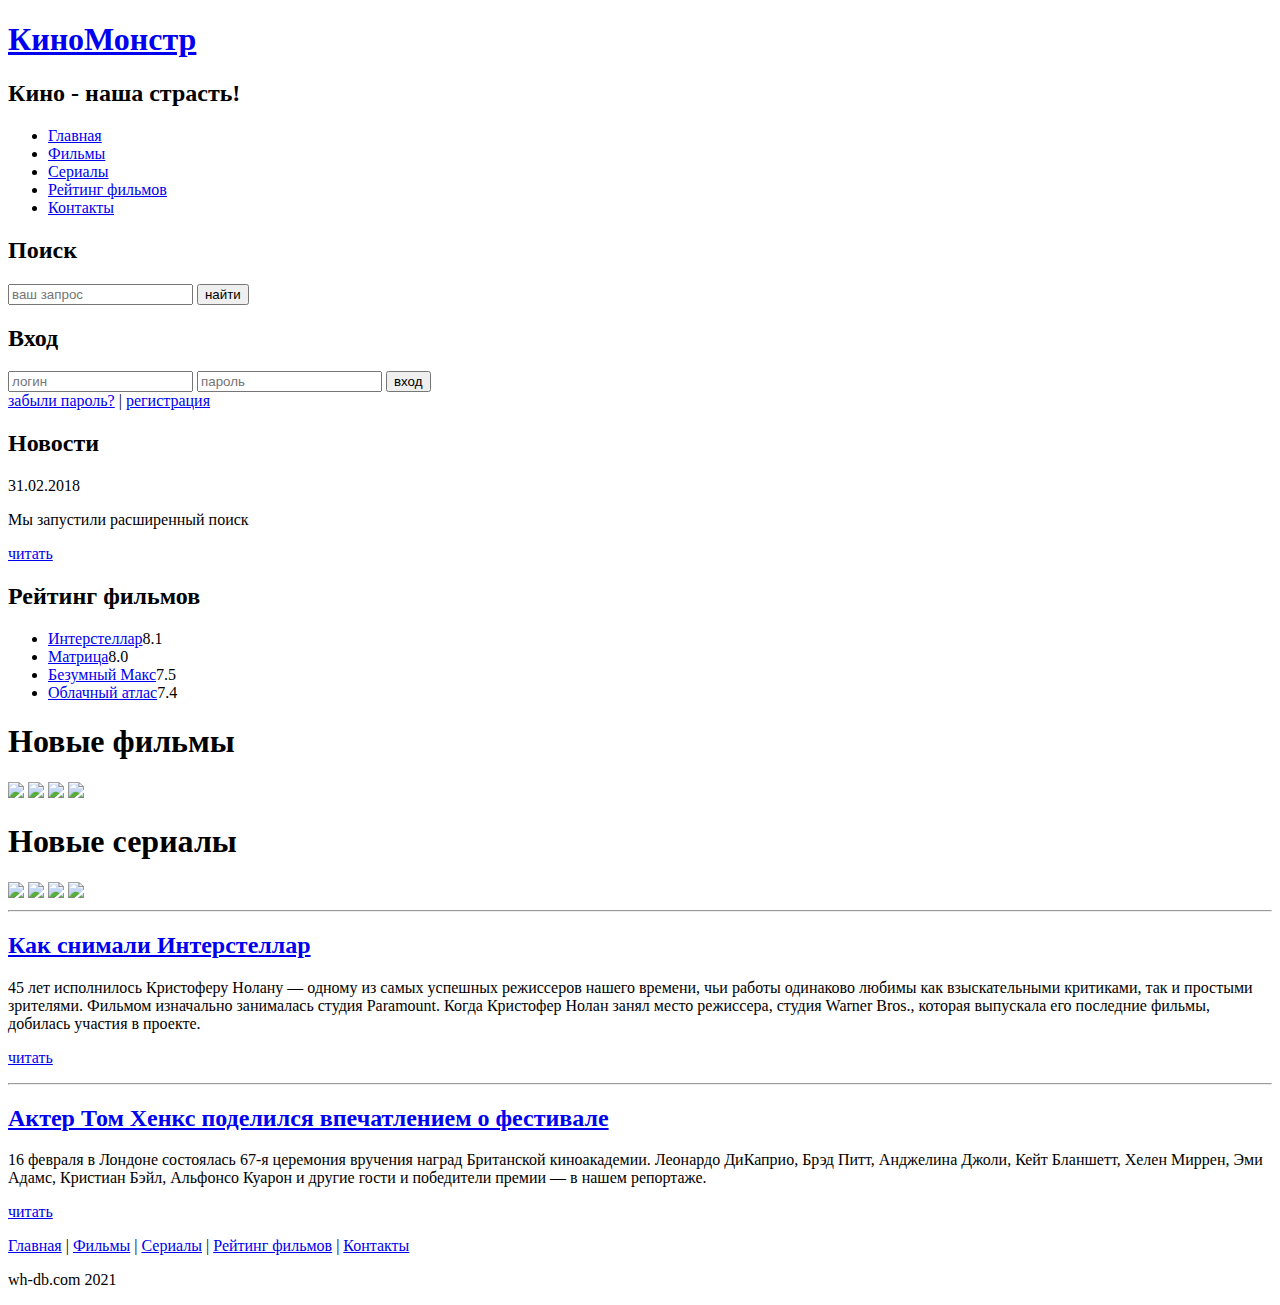
==== index.html @ 9699f9ee "feat: add new file index.html with code" ====
<!DOCTYPE html>
<html lang="ru">
<head>
	<meta charset="UTF-8">
	<meta name="viewport" content="width=device-width, initial-scale=1.0">
	<title>КиноМонстр</title>
	<meta name="description" content="Киномонстр - это портал о кино">
	<meta name ='keyword' content='фильмы, фильмы онлайн, hd'>
	<link rel="stylesheet" href="assets/css/style.css">
</head>
<body>
	<div class="main">
		
		<div class="header">
			<div class="logo">
				<div class="logo_text">
					<h1><a href="#">КиноМонстр</a></h1>
					<h2>Кино - наша страсть!</h2>
				</div>	
			</div>
			
			<div class="menubar">
				<ul class="menu">
					<li class="selected"><a href="#">Главная</a></li>
					<li><a href="films.html">Фильмы</a></li>
					<li><a href="#">Сериалы</a></li>
					<li><a href="raiting.html">Рейтинг фильмов</a></li>
					<li><a href="contact.html">Контакты</a></li>
				</ul>
			</div>
		</div>
		
		<div class="site_content">
			
			<div class="sidebar_container">
				<div class="sidebar">
					<h2>Поиск</h2>
					<form method="post" action="#" id="search_form">
						<input type="search" name="search_field" placeholder="ваш запрос">
						<input type="submit" class="btn" value="найти">
					</form>
				</div>

				<div class="sidebar">
					<h2>Вход</h2>
					<form method="post" action="#" id="login">
						<input type="text" name="login_field" placeholder="логин">
						<input type="password" name="password_field" placeholder="пароль">
						<input type="submit" class="btn" value="вход">
						<div class="lables_passreg_text">
							<span><a href="#">забыли пароль?</a></span> | <span><a href="#">регистрация</a></span>
						</div>
					</form>
				</div>
			
				<div class="sidebar">
					<h2>Новости</h2>
					<span>31.02.2018</span>
					<p>Мы запустили расширенный поиск</p>
					<a href="#">читать</a>
				</div>
			
				<div class="sidebar">
					<h2>Рейтинг фильмов</h2>
					<ul>
						<li><a href="#">Интерстеллар</a><span class="rating_sidebar">8.1</span></li>
						<li><a href="#">Матрица</a><span class="rating_sidebar">8.0</span></li>
						<li><a href="#">Безумный Макс</a><span class="rating_sidebar">7.5</span></li>
						<li><a href="#">Облачный атлас</a><span class="rating_sidebar">7.4</span></li>
					</ul>
				</div>
			</div>

			<div class="content">
				<h1>Новые фильмы</h1>

				<div class="films_block">
					<a href="#"><img src="assets/img/matrix.png"></a>
					<a href="#"><img src="assets/img/max.png"></a>
					<a href="show.html"><img src="assets/img/inter.png"></a>
					<a href="#"><img src="assets/img/cloud.png"></a>
				</div>

				<h1>Новые сериалы</h1>

				<div class="films_block">
					<a href="#"><img src="assets/img/dead.png"></a>
					<a href="#"><img src="assets/img/silicon.png"></a>
					<a href="#"><img src="assets/img/breakingbad.png"></a>
					<a href="#"><img src="assets/img/xfiles.png"></a>
				</div>
				
				<div class="posts">
					
					<hr>
					<h2><a href="#">Как снимали Интерстеллар</a></h2>
					<div class="posts_content">
						<p>
							45 лет исполнилось Кристоферу Нолану — одному из самых успешных режиссеров нашего времени, чьи работы одинаково любимы как взыскательными критиками, так и простыми зрителями. Фильмом изначально занималась студия Paramount. Когда Кристофер Нолан занял место режиссера, студия Warner Bros., которая выпускала его последние фильмы, добилась участия в проекте.
						</p>
					</div>
					<p><a href="#">читать</a></p>

					<hr>
					<h2><a href="#">Актер Том Хенкс поделился впечатлением о фестивале</a></h2>
					<div class="posts_content">
						<p>
							16 февраля в Лондоне состоялась 67-я церемония вручения наград Британской киноакадемии. Леонардо ДиКаприо, Брэд Питт, Анджелина Джоли, Кейт Бланшетт, Хелен Миррен, Эми Адамс, Кристиан Бэйл, Альфонсо Куарон и другие гости и победители премии — в нашем репортаже.
						</p>
					</div>
					<p><a href="#">читать</a></p>

				</div>
			</div>
		</div>
	
		<div class="footer">
			<p>
				<a href="#">Главная</a> |
				<a href="films.html">Фильмы</a> |
				<a href="#">Сериалы</a> |
				<a href="raiting.html">Рейтинг фильмов</a> |
				<a href="contact.html">Контакты</a> 
			</p>
			<p>wh-db.com 2021</p>
		</div>
	</div>
</body>
</html>
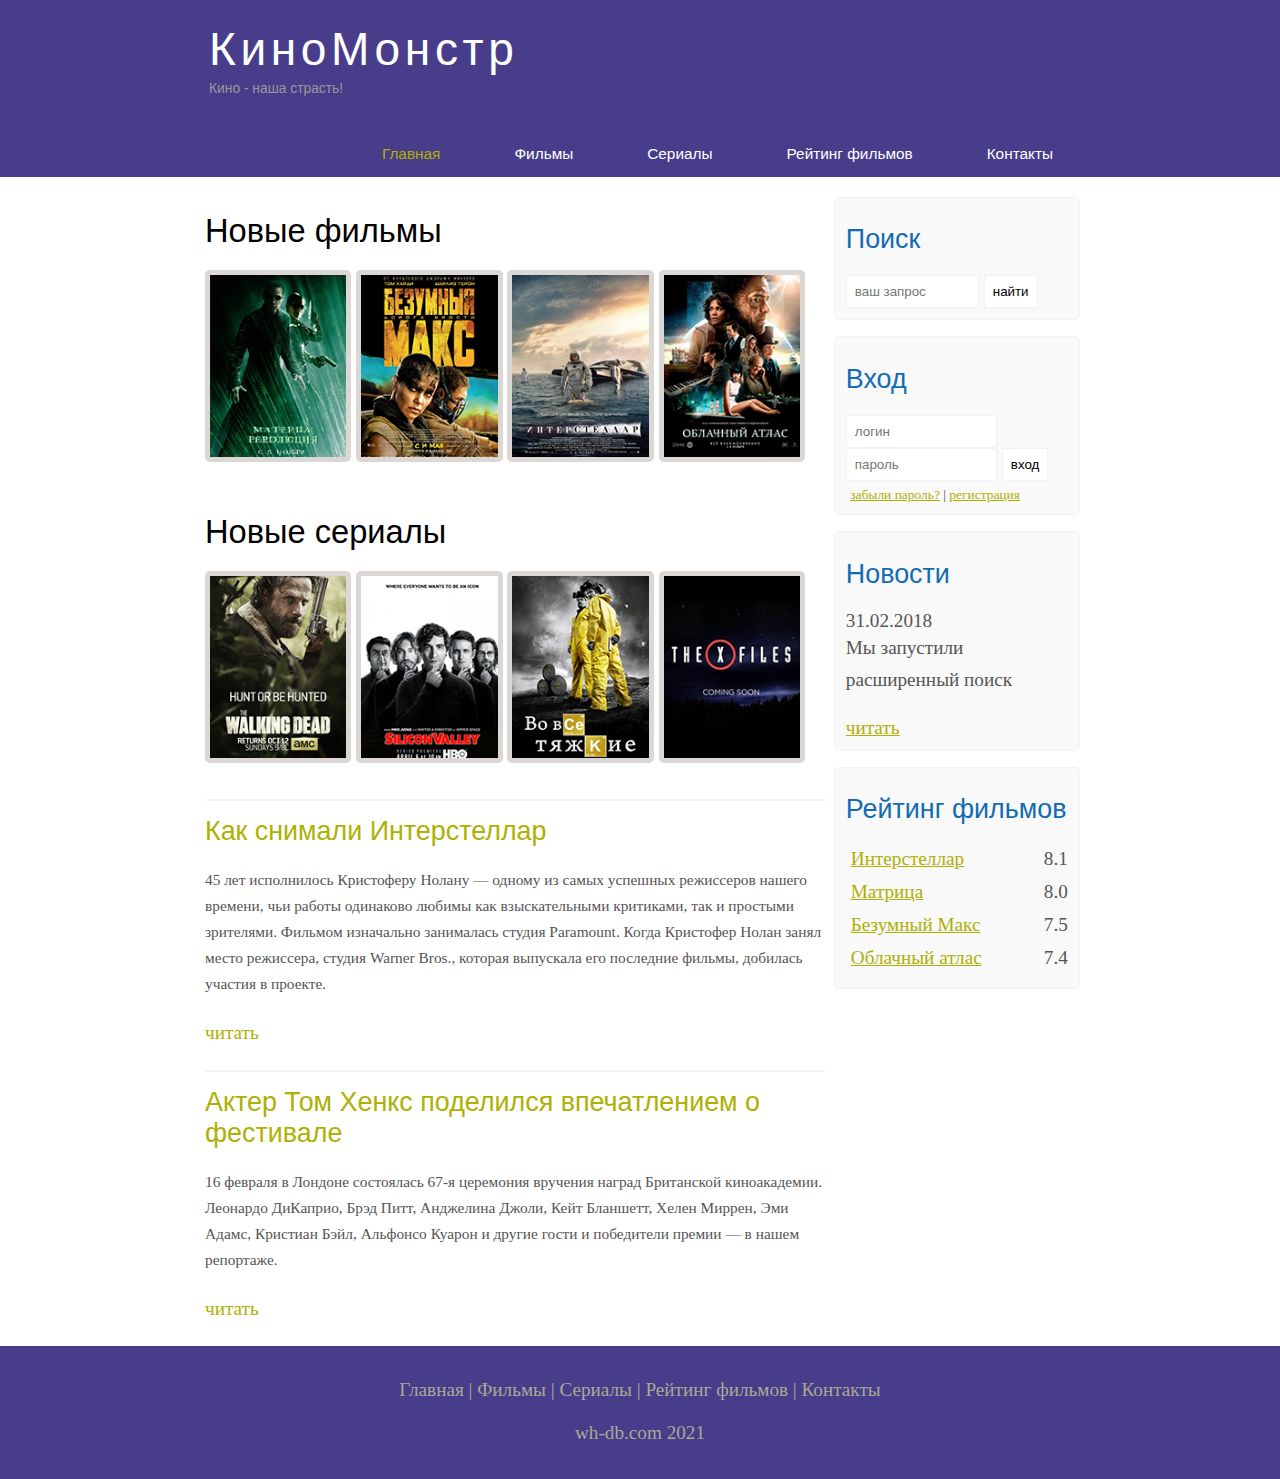
==== commit 4e769255: "feat: add correct name of file rating.html into file index.html" ====
--- a/index.html
+++ b/index.html
@@ -24,7 +24,7 @@
 					<li class="selected"><a href="#">Главная</a></li>
 					<li><a href="films.html">Фильмы</a></li>
 					<li><a href="#">Сериалы</a></li>
-					<li><a href="raiting.html">Рейтинг фильмов</a></li>
+					<li><a href="rating.html">Рейтинг фильмов</a></li>
 					<li><a href="contact.html">Контакты</a></li>
 				</ul>
 			</div>
--- a/assets/css/style.css
+++ b/assets/css/style.css
@@ -0,0 +1,540 @@
+* {
+	margin: 0;
+	padding: 0;
+}
+
+body {
+	font-size: 1.2em;
+	background-color: #fff;
+	color: #555;
+}
+
+p {
+	padding: 0 0 20px 0;
+	line-height: 1.7em;
+}
+
+input[type="text"], input[type="password"], input[type="search"] {
+	color: #5d5d5d;
+	width: 60%;
+	padding: 8px;
+}
+
+input, textarea {
+	outline: none;
+	border: none;
+	border: solid 1px #f2f2f2;
+}
+h1, h2 {
+	font: normal 170% 'century gothic', arial;
+	margin:  0 0 15px 0;
+	padding: 15px 0 5px 0;
+	color: #000;
+}
+
+h2 {
+	font-size: 140%;
+}
+
+a, a:hover {
+	outline: none;
+	text-decoration: underline;
+	color: #aeb002;
+}
+
+ul {
+	margin: 2px 0 22px 17px;
+}
+
+ul li {
+	margin: 0 0 6px 0;
+	padding: 0 0 4px 5px;
+	line-height: 1.5em;
+}
+
+hr {
+	border: solid 1px #f3f3f3;
+}
+
+
+.header {
+	background-color: darkslateblue;
+	height: 177px;
+	font-size: 0.8em;
+	margin-left: 0px;
+	margin-right: 0px;
+	min-width: 900px;
+}
+
+.main, .logo, .menubar, .site_content, .footer {
+	margin-left: auto;
+	margin-right: auto;
+}
+
+.logo {
+	width: 880px;
+	padding-bottom: 40px;
+}
+
+.logo h1, .logo h2 {
+	font: normal 300% 'century gothic', arial, sans-serif;
+	margin: 0 0 0 9px;
+}
+
+.logo_text h1, .logo_text h1 a, .logo_text h1 a:hover {
+	padding: 22px 0 0 0;
+	color: #fff;
+	letter-spacing: 0.1em;
+	text-decoration: none;
+}
+
+.logo_text h2 {
+	font-size: 0.9em;
+	padding: 4px 0 0 0;
+	color: #999;
+}
+
+.menubar {
+	width: 900px;
+	height: 46px;
+}
+
+ul.menu {
+	float: right;
+}
+
+ul.menu li {
+	float: left;
+	padding: 0 0 0 9px;
+	list-style: none;
+	margin: 1px 2px 0 0;
+}
+
+ul.menu li a {
+	font: normal 100% 'trebuchet ms', sans-serif;
+	display: block;
+	height: 20px;
+	padding: 6px 35px 5px 28px; 
+	color: #fff;
+	text-decoration: none;
+}
+
+ul.menu li.selected a {
+	color: #aeb002;
+}
+
+ul.menu li a:hover {
+	color: #e4ec04;
+}
+
+
+.site_content {
+	width: 880px;
+	overflow: hidden;
+	margin: 20px auto 0 auto;
+	background-color: white;
+}
+
+
+.sidebar_container {
+	float: right;
+	width: 224px;
+}
+
+.sidebar {
+	float: right;
+	width: 222px;
+	padding: 5%;
+	margin: 0 0 16px 0;
+	border: solid 1px #f2f2f2;
+	border-radius: 5px;
+	background-color: #f9f9f9;
+}
+
+.btn {
+	padding: 8px;
+	background-color: white;
+	cursor: pointer;
+}
+
+.sidebar h2 {
+	color: #136cb2;
+}
+
+.lables_passreg_text {
+	font-size: 0.7em;
+	margin-top: 3%;
+	margin-left: 2%;
+}
+
+.sidebar ul {
+	margin: 0;
+}
+
+.sidebar ul li {
+	list-style-type: none;
+	margin: 0 0 0 0;
+}
+
+.sidebar .rating_sidebar {
+	float: right;
+}
+
+
+.content {
+	text-align:	left;
+	width: 620px;
+	padding: 0 0 0 5px;
+	float: left;
+}
+
+.content a {
+	text-decoration: none;
+}
+
+.films_block {
+	margin-bottom: 5%;
+}
+
+.films_block img {
+	border-radius: 5px;
+	border: solid 5px #dad7d5;
+	width: 22%;
+}
+
+
+.posts .posts_content {
+	font-size: 0.8em;
+}
+
+.info_film_page {
+	margin-top: 2%;
+	margin-bottom: 4%;
+}
+
+.info_film_page .label {
+	font-size: 1.2em;
+}
+
+.info_film_page .value {
+	font-size: 1em;
+	color: #49945a;
+	margin-right: 3%;
+}
+
+.description_film {
+	margin-bottom: 15%;
+}
+
+.description_film img {
+	float: left;
+	margin-right: 2%;
+	border-radius: 5px;
+	border: solid 5px #dad7d5;
+}
+
+.reviews {
+	margin-bottom: 4%;
+	font-size: 0.9em;
+}
+
+.reviews .review_name {
+	background-color: #7268ad;
+	color: white;
+	padding: 1%;
+	border-top-left-radius: 5px;
+	border-top-right-radius: 5px;
+}
+
+.reviews .review_text {
+	padding-top:  2%;
+	padding-bottom: 2%;
+	padding-left: 2%;
+}
+
+.send {
+	margin-bottom: 4%;
+}
+
+.send input[type="text"], textarea {
+	border: solid 1px #c3c3c3;
+	margin-bottom: 2%; 
+}
+
+.send input[type="text"] {
+	width: 98%;
+}
+
+.send textarea {
+	width: 624px;
+	height: 200px;
+}
+
+.send input[type="submit"] {
+	background-color: #7268ad;
+	padding: 3%;
+	color: white;
+	border-radius: 5px;
+}
+
+/* contact page 
+.content_contact_text {
+	padding-top: 5px;
+	padding-bottom: 20px;
+}
+
+.contact_form {
+	padding-top: 5px;
+}
+
+.content .send .form_name, .content .send .form_e-mail {
+	width: 500px;
+}
+
+.content .send .area_text {
+	width: 516px;
+}
+*/
+
+.send_contact input[type="text"] {
+  width: 500px;
+}
+
+.send_contact textarea {
+  width: 516px;
+}
+
+
+.info_film {
+	margin-bottom: 5%;
+	background-color: #f9f9f9;
+	padding: 5%;
+	height: 270px;
+}
+
+.info_film img {
+	float: left;
+	margin-right: 2%;
+	border-radius: 5px;
+	border: solid 5px #dad7d5;
+	width: 25%;
+}
+
+.button {
+	background-color: #7268ad;
+	padding: 2%;
+
+	color: white;
+	
+	border-radius: 5px;
+	float: right;
+	margin-top: 5%;
+	clear: both;
+	font-size: 0.8em;
+}
+
+.button a {
+	color: white;
+}
+
+
+table {
+	width: 100%;
+	border: solid 1px #f4f4f4;
+}
+
+td {
+	padding: 2%;
+	border: solid 1px #f4f4f4;
+}
+
+td img {
+	width: 60px;
+	vertical-align: middle;
+}
+
+.center {
+	text-align: center;
+}
+
+.rating {
+	font-weight: bold;
+}
+
+
+.footer {
+	width: 100%;
+	height: 100px;
+	padding: 28px 0 5px 0;
+	text-align: center;
+	background-color: darkslateblue;
+	color: #a8aa94;
+	margin-left: 0;
+	margin-right: 0;
+	min-width: 900px;
+}
+
+.footer a {
+	color: #a8aa94;
+	text-decoration: none;
+}
+.footer a:hover {
+	color: #fff;
+	text-decoration: none;
+}
+
+.footer p {
+	padding: 0 0 10px 0;
+}
+
+
+/* CSS Mobile */
+
+@media only screen
+and (min-device-width : 320px)
+and (max-device-width : 568px) {
+
+	.header {
+		background-color: #257965;
+		min-width: 100%;
+		height: 20%;
+		text-align: center;
+	}
+
+	.logo {
+		width: 100%;
+	}
+
+	.site_content {
+		width: 100%;
+		text-align: center;
+	}
+
+	.menubar {
+		width: 100%;
+		height: 100%;
+	}
+
+	.content {
+		width: 100%;
+		text-align: center;
+	}
+
+	/*.site_content {
+		width: 100%;
+		text-align: center;
+	}*/
+
+	.sidebar_container {
+		display: none;
+	}
+
+	.footer {
+		display: none;
+	}
+
+	ul.menu {
+		float: none;
+	}
+
+	ul.menu li {
+		margin: 0;
+		padding: 0;
+		float: none;
+	}
+
+	.logo h1 {
+		font: normal 235% 'century gothic', arial, sans-serif;
+		
+	}
+
+	.logo h2 {
+		font: normal 100% 'century gothic', arial, sans-serif;
+		color: white;
+	}
+
+	.content h1, h2 {
+		font: normal 110% 'century gothic', arial;
+	}
+
+	.films_block img {
+		width: 43%;
+	}
+
+	.posts_content p {
+		line-height: 1.5em;
+		padding: 3%;
+		text-align: left;
+	}
+
+	.posts p {
+		font-size: 120%;
+	}
+
+	/* films page */
+	.info_film {
+		float: none;
+		height: 100%;
+	}
+
+	.info_film img {
+		width: 90%;
+		margin-bottom: 5%;
+	}
+
+	.button {
+		float: none;
+	}
+
+	/* raiting page */
+	table  {
+		display: block;
+	}
+
+	th {
+		font-size: 75%;
+	}
+
+	td {
+		padding: 0;
+		margin: 0;
+		font-size: 95%;
+		text-align: left;
+	}
+
+	/* show page */
+	iframe {
+		width: 88%;
+		height: 100%;
+	}
+
+	.description_film {
+		width: 90%;
+		text-align: left;
+		margin-left: 2%;
+	}
+	
+	.description_film img {
+		float: none;
+		width: 73%;
+		display: block;
+		padding: 0;
+		margin: 0;
+		margin-left: 11%;
+		margin-bottom: 7%;
+	}
+
+	.reviews {
+		text-align: left;
+		width: 96%;
+	}
+
+	.send input[type="text"] {
+		width: 80%;
+	}
+
+	.send textarea {
+		width: 85%;
+	}
+}	
+
